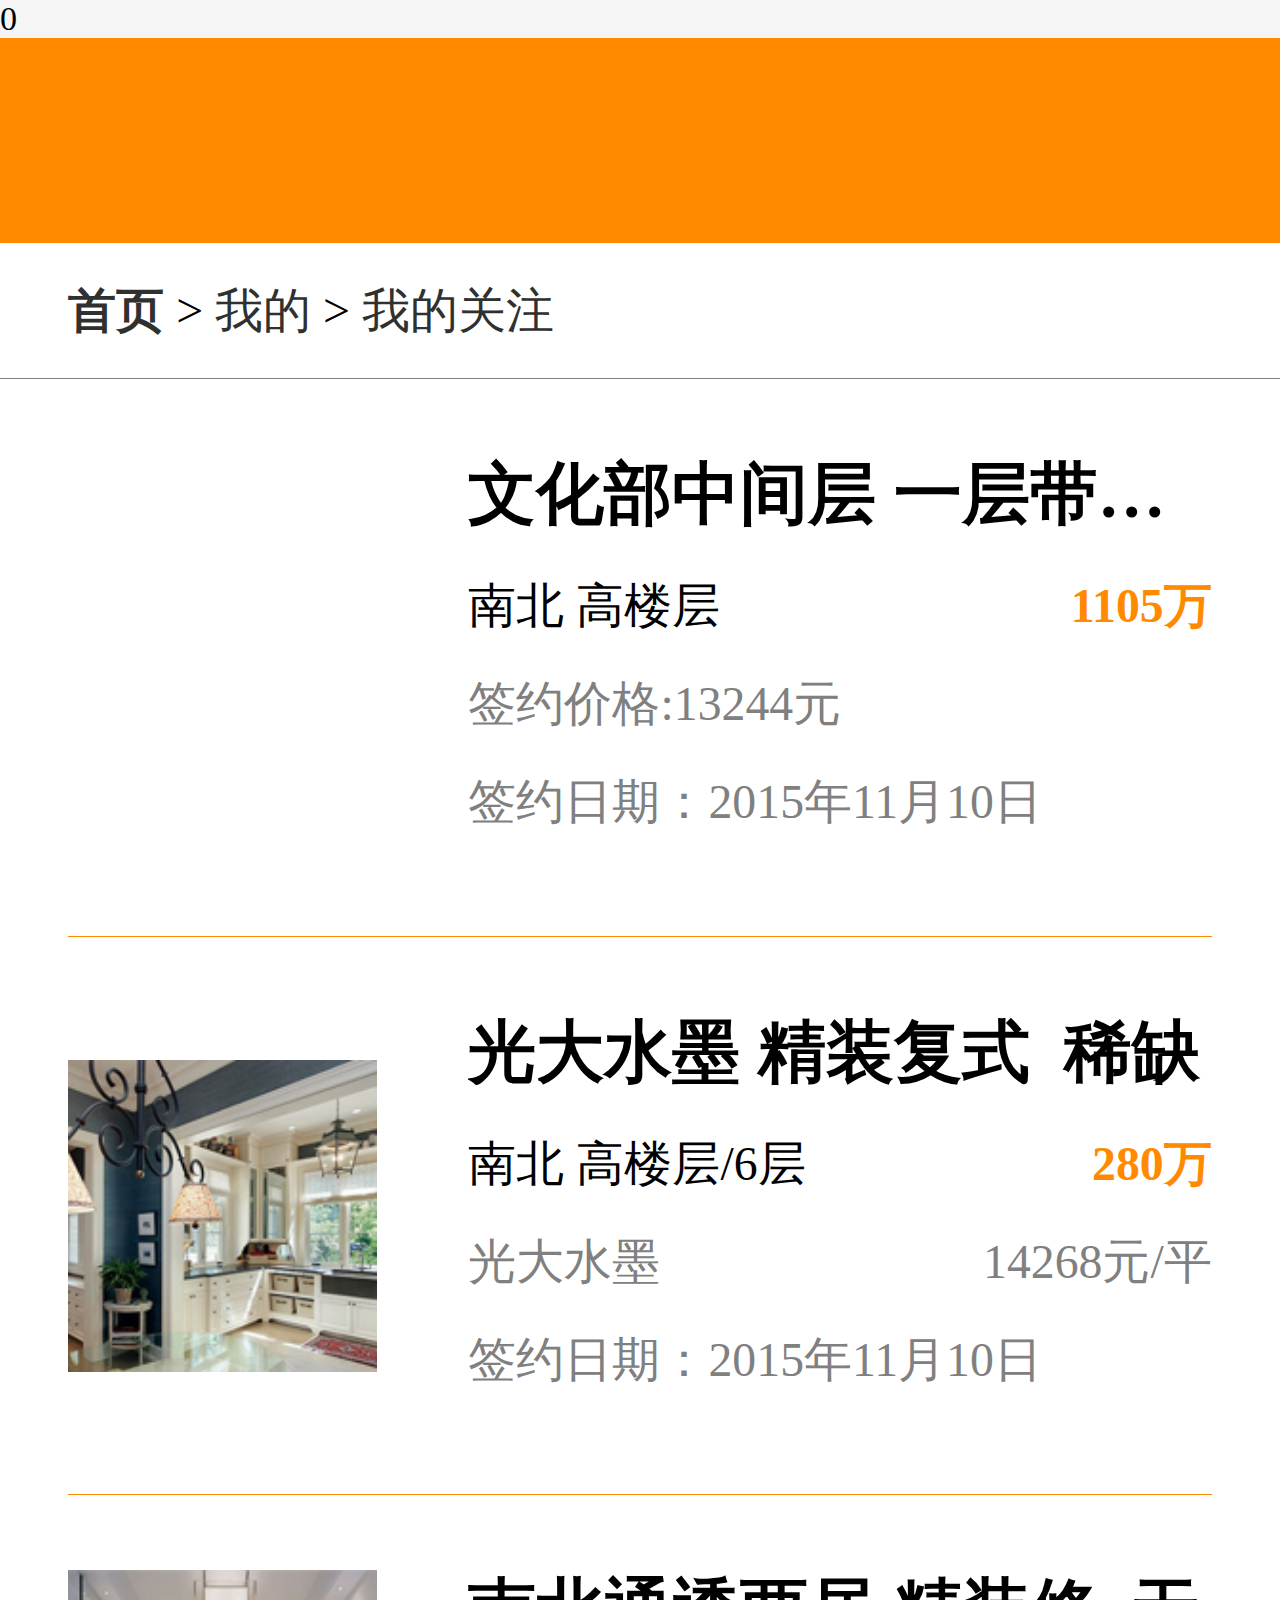
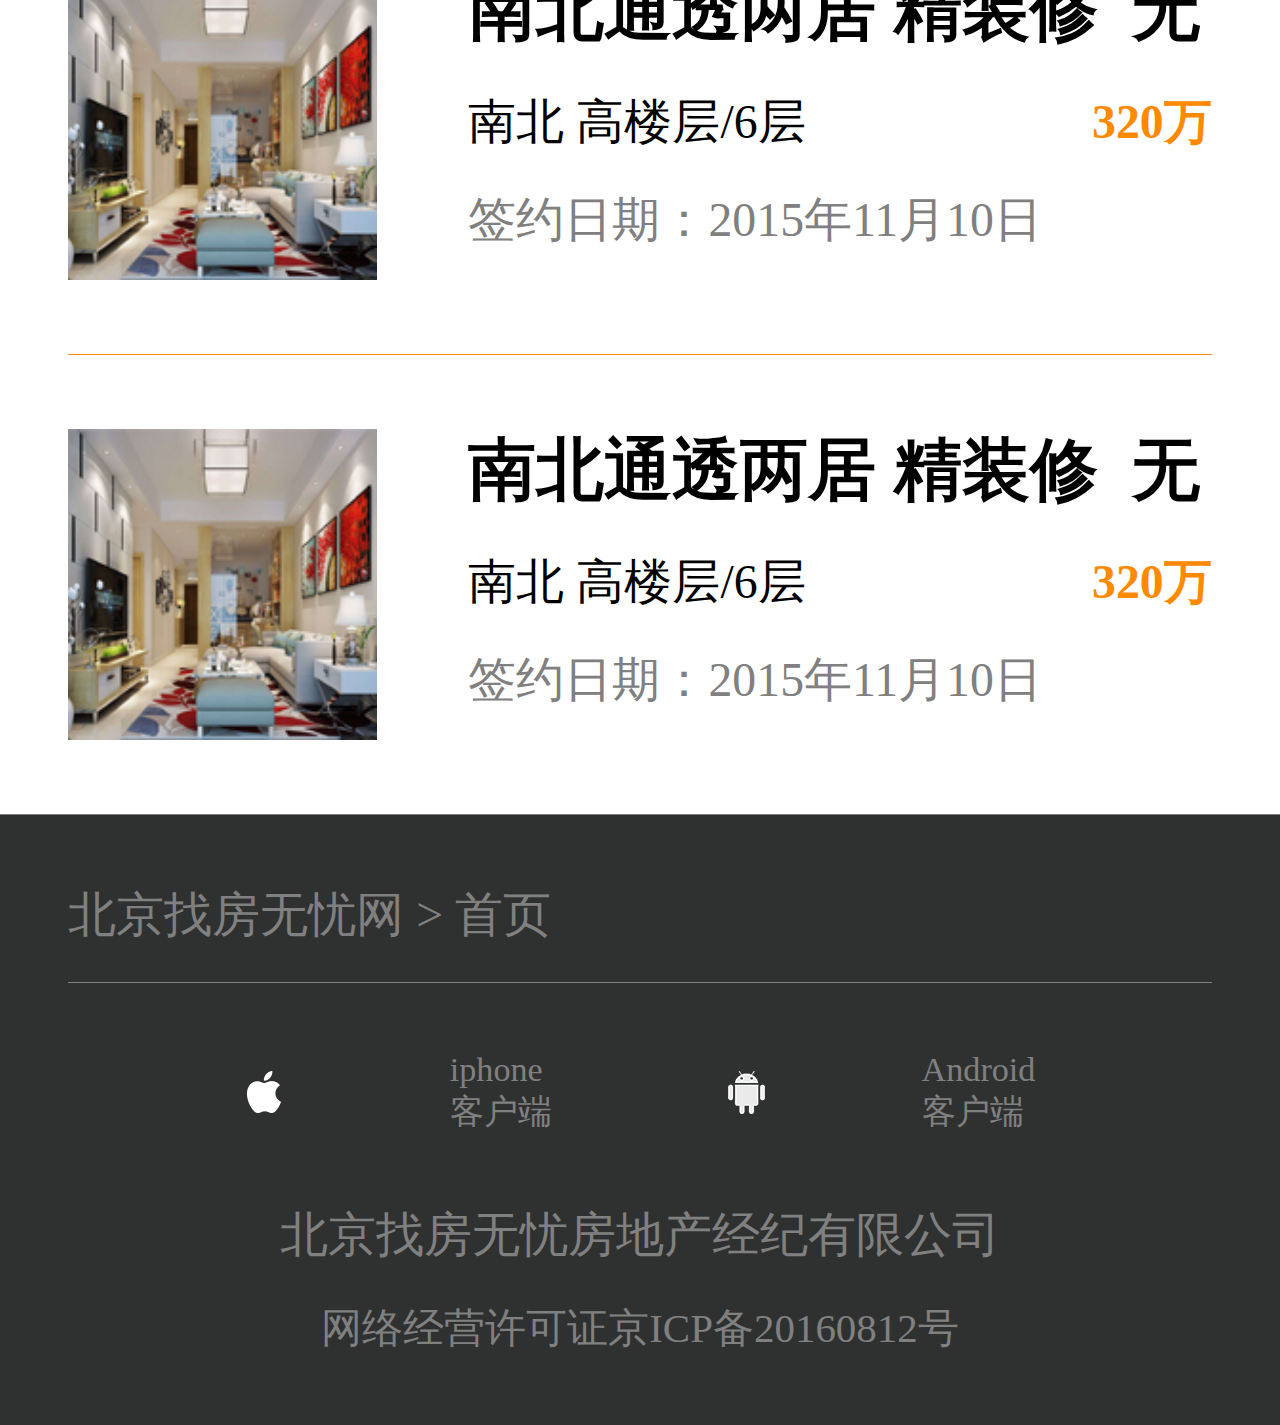
==== follow.html @ a25ccc13 "'完成了登录注册页并实现验证功能'" ====
<!DOCTYPE html>
<html>

<head>
    <meta charset="UTF-8">
    <meta name="viewport" content="width=device-width, initial-scale=1.0, maximum-scale=1.0, user-scalable=0">
    <meta http-equiv="X-UA-Compatible" content="ie=edge">
    <title>Document</title>
    <link rel="stylesheet" href="./css/list.css">0
    <link rel="stylesheet" href="./css/all.css">
    <script src="./js/setRem.js"></script>
</head>

<body>
    <header>
        <a class="logo" href="./index.html"><img src="./image/index/logo.jpg" alt=""></a>
        <div class="myapp">
            <a href="./my.html" class="my"><img src="./image/index/my.jpg" alt=""></a>
            <div class="xiazai"><img src="./image/index/xiazai.jpg" alt=""></div>
        </div>
    </header>
    <!-- Nav -->
    <div class="Nav"><a href="./index.html"><b>首页</b></a> > <a href="./my-success.html">我的</a> > <a href="#">我的关注</a></div>
    <!-- 第二屏 -->
    <div class="Second">
        <ul>
            <li>
                <img src="./image/index/img1.jpg" alt="">
                <div class="sec_txt">
                    <h3>文化部中间层 一层带阁楼</h3>
                    <p>南北 高楼层<b>1105万</b></p>
                    <p>签约价格:13244元</p>
                    <p>签约日期：2015年11月10日</p>
                </div>
            </li>
            <li>
                <img src="./image/index/img2.png" alt="">
                <div class="sec_txt">
                    <h3>光大水墨 精装复式&nbsp; 稀缺</h3>
                    <p>南北 高楼层/6层<b>280万</b></p>
                    <p><span>光大水墨</span><span>14268元/平</span></p>
                    <p>签约日期：2015年11月10日</p>
                </div>
            </li>
            <li>
                <img src="./image/index/img3.png" alt="">
                <div class="sec_txt">
                    <h3>南北通透两居 精装修 &nbsp;无</h3>
                    <p>南北 高楼层/6层<b>320万</b></p>
                    <p>签约日期：2015年11月10日</p>
                </div>
            </li>
            <li>
                <img src="./image/index/img3.png" alt="">
                <div class="sec_txt">
                    <h3>南北通透两居 精装修 &nbsp;无</h3>
                    <p>南北 高楼层/6层<b>320万</b></p>
                    <p>签约日期：2015年11月10日</p>
                </div>
            </li>
        </ul>
    </div>
    <!-- 底部 -->
    <footer>
        <h3>北京找房无忧网 > 首页</h3>
        <div class="clint">
            <div class="iphone">
                <img src="./image/index/apple.png" alt="">
                <div class="clint_txt">iphone<br>客户端</div>
            </div>
            <div class="android">
                <img src="./image/index/android.png" alt="">
                <div class="clint_txt">Android<br>客户端</div>
            </div>
        </div>
        <p>北京找房无忧房地产经纪有限公司</p>
        <span>网络经营许可证京ICP备20160812号</span>
    </footer>
</body>

</html>
---- css/list.css ----
/* 搜索框 */
.search {
  width: 100%;
  display: flex;
  justify-content: center;
  align-items: center;
  height: 5rem;
}
.search input {
  width: 30rem;
  padding: 0 5rem 0 2rem;
  box-sizing: border-box;
  height: 4rem;
  line-height: 4rem;
  font-size: 1.6rem;
  border: 0.1rem solid gray;
  border-radius: 0.5rem;
  outline: none;
  background: url(../image/SecondHandList/search_03.png) no-repeat 26rem center;
  background-size: 2.5rem auto;
  background-color: #fff;
}
.search input:placeholder {
  color: gray;
}
/* 导航 */
nav {
  width: 100%;
  position: relative;
}
.nav {
  width: 100%;
  display: flex;
  height: 5rem;
  align-items: center;
  background-color: #fff;
  border-top: 1px solid gray;
  border-bottom: 1px solid gray;
}
.nav .list {
  flex: 1;
  display: flex;
  justify-content: center;
  align-items: center;
  color: gray;
}
.nav .list h2 {
  position: relative;
}
.nav .list h2 span {
  border-top: 0.5rem solid #ccc;
  border-right: 0.5rem solid transparent;
  border-bottom: 0.5rem solid transparent;
  border-left: 0.5rem solid transparent;
  position: absolute;
  top: 0.6rem;
  right: -1.4rem;
}
.nav .li_active {
  color: #ff8a00;
}
.nav .li_active h2 span {
  border-bottom: 0.5rem solid #ff8a00;
  border-top: none;
}
/* 导航展开 */
.list_content {
  height: 0;
  overflow: hidden;
  width: 100%;
  position: absolute;
  top: 5.1rem;
  z-index: 10;
  background-color: #fff;
  box-sizing: border-box;
}
.list_content:nth-of-type(1) {
  display: flex;
  align-items: stretch;
}
.list_content:nth-of-type(1) ul {
  flex: 1;
}
.list_content:nth-of-type(1) ul li {
  font-size: 1.4rem;
  text-align: center;
  height: 5rem;
  line-height: 5rem;
}
.list_content:nth-of-type(2),
.list_content:nth-of-type(3) {
  padding: 0 2rem;
  box-sizing: border-box;
}
.list_content:nth-of-type(2) ul,
.list_content:nth-of-type(3) ul {
  width: 100%;
}
.list_content:nth-of-type(2) ul li,
.list_content:nth-of-type(3) ul li {
  height: 4rem;
  font-size: 1.4rem;
  border-bottom: 1px solid gray;
  display: flex;
  justify-content: space-between;
  align-items: center;
  padding-right: 2rem;
}
.list_content:nth-of-type(2) ul li span,
.list_content:nth-of-type(3) ul li span {
  width: 1.5rem;
  height: 1.5rem;
  border: 1px solid #c5c3c3;
}
.list_content:nth-of-type(2) ul li .cheched,
.list_content:nth-of-type(3) ul li .cheched {
  border: 1px solid #ff8a00;
  background: url(../image/SecondHandList/ok.png) no-repeat;
  background-size: 100% 100%;
}
.list_content:nth-of-type(2) ul li:last-of-type,
.list_content:nth-of-type(3) ul li:last-of-type {
  border: none;
}
.list_content:nth-of-type(4) {
  padding: 0 2rem;
  box-sizing: border-box;
}
.list_content:nth-of-type(4) div {
  width: 100%;
  border-bottom: 1px solid gray;
  padding-bottom: 1rem;
}
.list_content:nth-of-type(4) div h2 {
  padding: 1rem 0;
}
.list_content:nth-of-type(4) div ul {
  width: 100%;
  display: flex;
  flex-wrap: wrap;
  justify-content: space-between;
}
.list_content:nth-of-type(4) div ul li {
  width: 23%;
  text-align: center;
  padding: 0.5rem 0;
  border: 0.1rem solid gray;
  margin-bottom: 1rem;
}
.list_content:nth-of-type(4) div:last-of-type {
  border: none;
}
.list_content button {
  width: 60%;
  height: 4rem;
  margin: 2rem 20%;
  background-color: #ff8a00;
  color: white;
  font-size: 1.6rem;
  border: none;
}
.lc_active {
  height: auto !important;
}
.mask {
  display: none;
}
.n_active {
  position: fixed;
  height: 100%;
  top: 0;
}
.n_active .mask {
  display: block;
  width: 100%;
  height: 100%;
  position: absolute;
  top: 5rem;
  z-index: 9;
  background-color: rgba(0, 0, 0, 0.5);
}
---- css/all.css ----
* {
    margin: 0;
    padding: 0;
  }
  a {
    text-decoration: none;
  }
  ul {
    list-style: none;
  }
  html {
    min-width: 375px;
  }
  body {
    background-color: #F5F5F5;
  }
  /* 头部 */
  header {
    width: 100%;
    height: 6rem;
    background-color: #ff8a00;
    padding: 0 1rem;
    box-sizing: border-box;
    display: flex;
    justify-content: space-between;
    align-items: center;
  }
  header .logo {
    height: 5rem;
  }
  header .logo img {
    height: 5rem;
    width: auto;
  }
  header .myapp {
    display: flex;
    justify-content: space-between;
    height: 4.5rem;
    width: 10rem;
  }
  header .myapp .my,
  header .myapp .xiazai {
    height: 4.5rem;
    display: block;
  }
  header .myapp .my img,
  header .myapp .xiazai img {
    height: 4.5rem;
    width: auto;
  }
  /* 底部 */
  footer {
    width: 100%;
    background-color: #2f3130;
    padding: 2rem;
    box-sizing: border-box;
  }
  footer h3 {
    font-size: 1.4rem;
    font-weight: 400;
    color: gray;
    padding-bottom: 1rem;
    border-bottom: 1px solid gray;
  }
  footer .clint {
    margin: 2rem 0;
    width: 100%;
    display: flex;
    justify-content: space-evenly;
  }
  footer .clint .iphone,
  footer .clint .android {
    width: 9rem;
    display: flex;
    justify-content: space-between;
    align-items: center;
    color: gray;
  }
  footer p {
    text-align: center;
    font-size: 1.4rem;
    color: gray;
  }
  footer span {
    display: block;
    text-align: center;
    font-size: 1.2rem;
    color: gray;
    margin-top: 1rem;
  }
  /* Nav */
  .Nav {
    width: 100%;
    height: 4rem;
    line-height: 4rem;
    padding-left: 2rem;
    box-sizing: border-box;
    background-color: #fff;
    font-size: 1.4rem;
    border-bottom: 1px solid gray;
  }
  .Nav a {
    color: #2f3130;
  }
  /* 第二屏 */
  .Second {
    width: 100%;
  }
  .Second ul {
    width: 100%;
    padding: 2rem;
    box-sizing: border-box;
    border-bottom: 1px solid gray;
    background-color: white;
  }
  .Second ul li {
    display: flex;
    justify-content: space-between;
    align-items: center;
    border-bottom: 1px solid #ff8a00;
    padding-bottom: 2rem;
    margin-bottom: 2rem;
  }
  .Second ul li img {
    width: 27%;
  }
  .Second ul li .sec_txt {
    width: 65%;
  }
  .Second ul li .sec_txt h3 {
    font-size: 2rem;
    white-space: nowrap;
    overflow: hidden;
    text-overflow: ellipsis;
    margin-bottom: 1rem;
  }
  .Second ul li .sec_txt p {
    width: 100%;
    margin-bottom: 1rem;
    font-size: 1.4rem;
  }
  .Second ul li .sec_txt p b {
    float: right;
    color: #ff8a00;
  }
  .Second ul li .sec_txt p:nth-of-type(2),
  .Second ul li .sec_txt p:nth-of-type(3) {
    display: flex;
    justify-content: space-between;
    color: gray;
  }
  .Second ul li .sec_txt a {
    display: inline-block;
    background-color: #F4F7F9;
    padding: 0.3rem;
    color: #849AAE;
    margin-right: 0.5rem;
  }
  .Second ul li:last-of-type {
    border: none;
    padding: 0;
    margin: 0;
  }
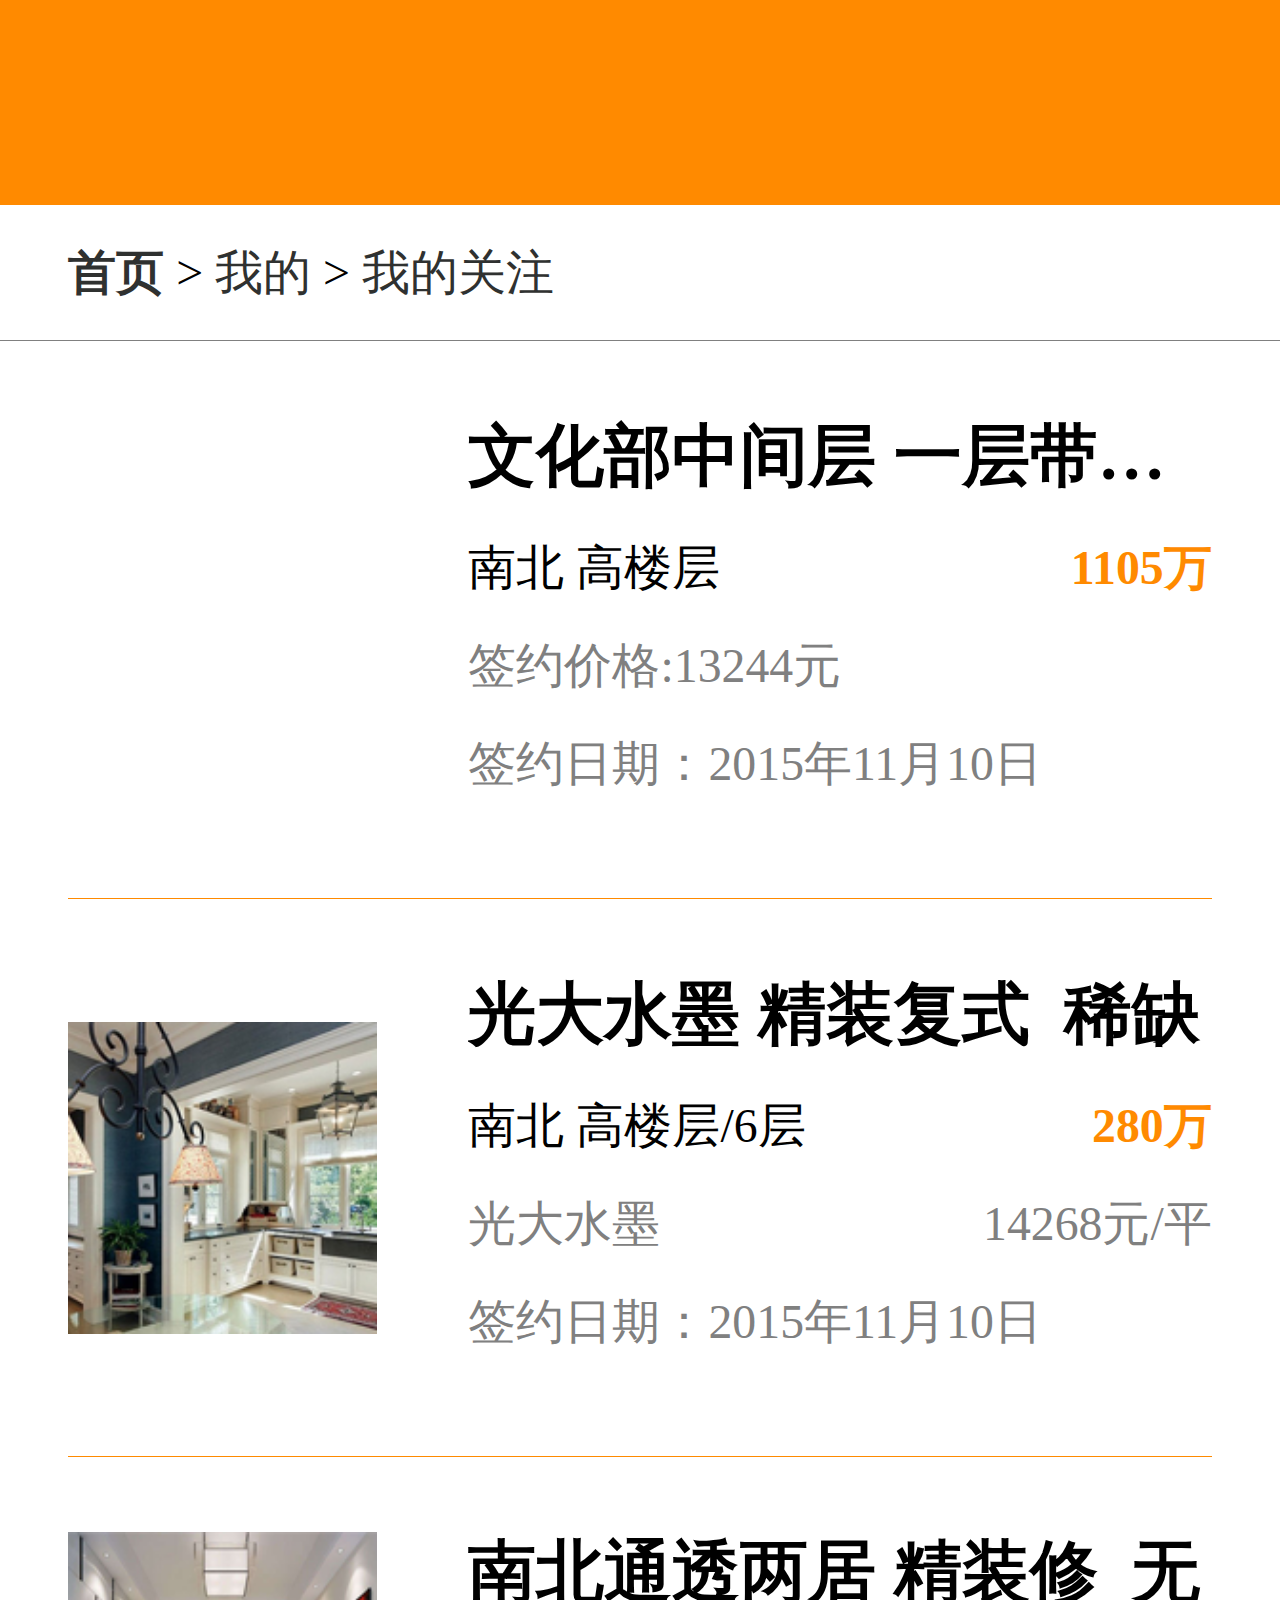
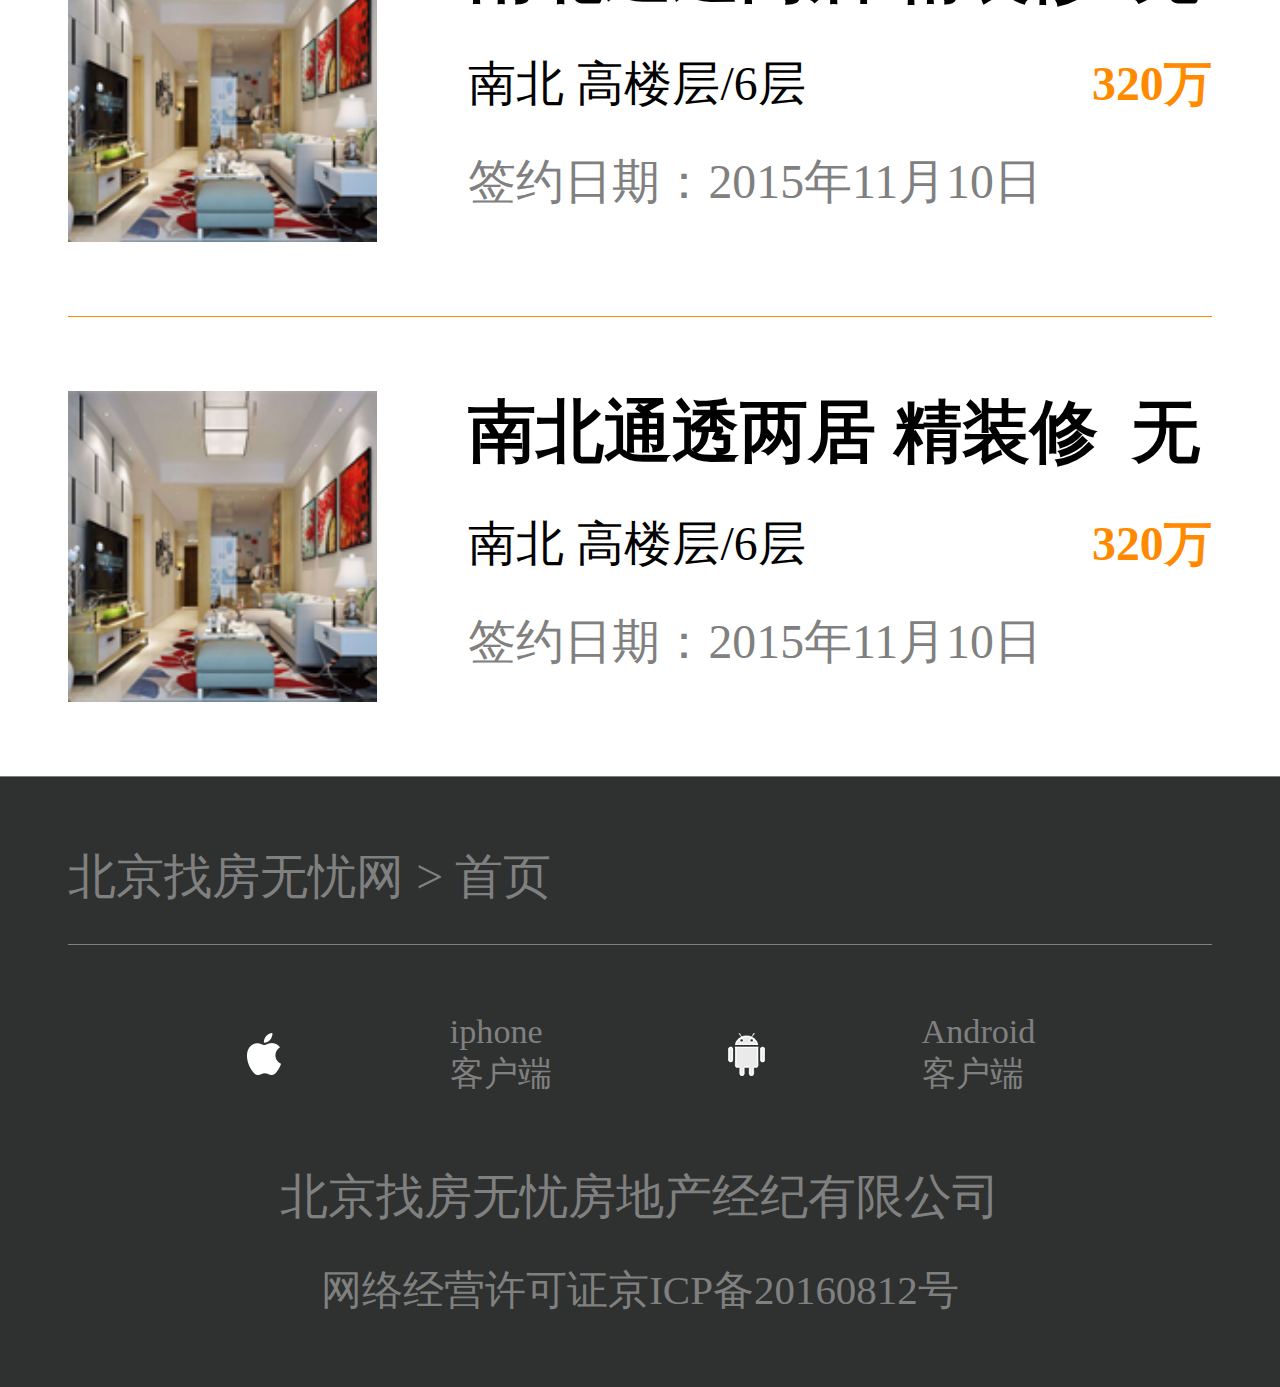
==== commit 239106ae: "'修改了样式路径'" ====
--- a/follow.html
+++ b/follow.html
@@ -6,8 +6,8 @@
     <meta name="viewport" content="width=device-width, initial-scale=1.0, maximum-scale=1.0, user-scalable=0">
     <meta http-equiv="X-UA-Compatible" content="ie=edge">
     <title>Document</title>
-    <link rel="stylesheet" href="./css/list.css">0
     <link rel="stylesheet" href="./css/all.css">
+    <link rel="stylesheet" href="./css/list.css">
     <script src="./js/setRem.js"></script>
 </head>
 
